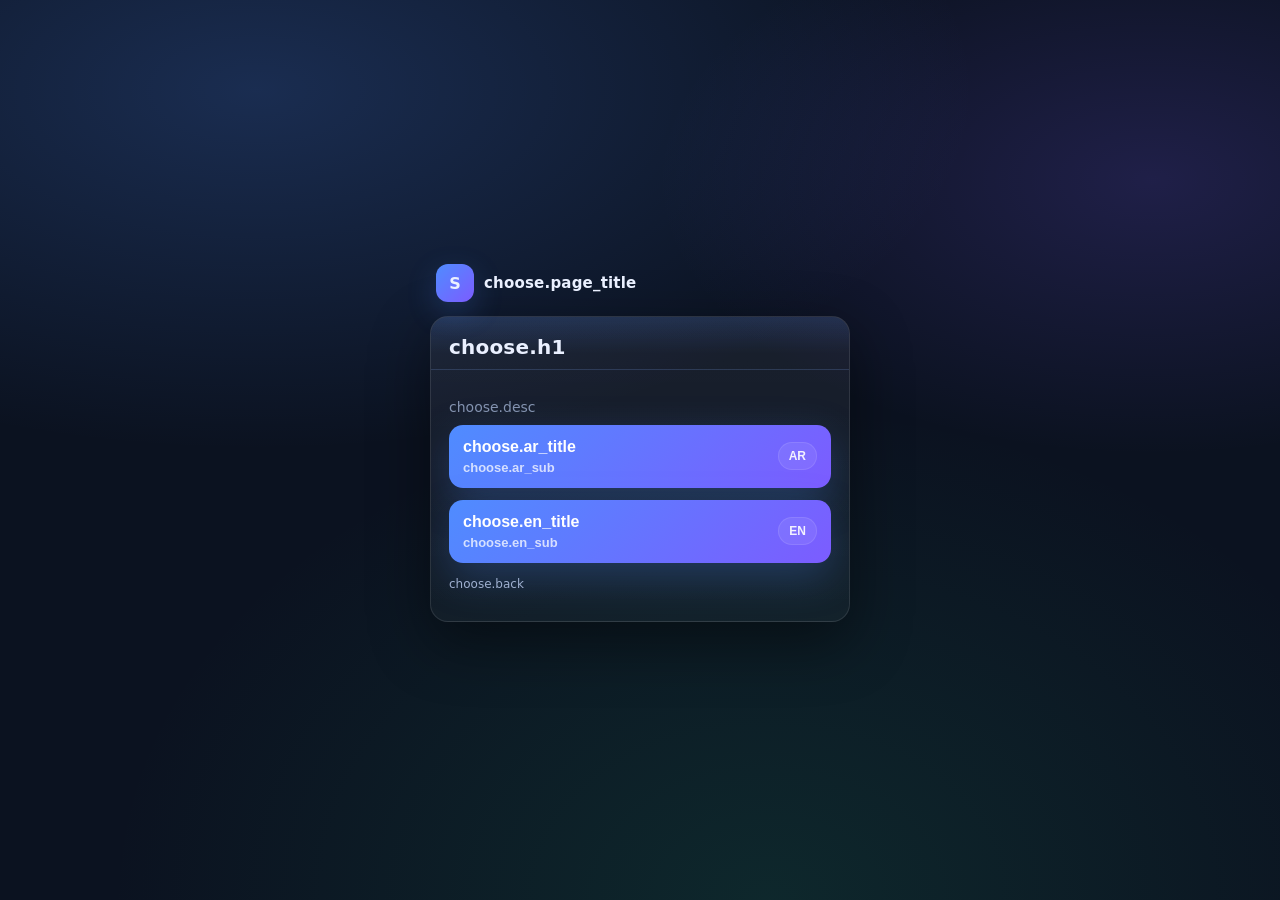
==== choose-language.html @ d87d94f9 "Add files via upload" ====
<!doctype html>
<html lang="ar" dir="rtl">
<head>
  <meta charset="utf-8" />
  <meta name="viewport" content="width=device-width, initial-scale=1, viewport-fit=cover" />
  <meta name="theme-color" content="#0b1220" />
  <title data-i18n="choose.page_title"></title>
  <link rel="stylesheet" href="assets/styles.css" />
  <style>
    .langGrid{display:grid;grid-template-columns:1fr;gap:12px;margin-top:6px;}
    .langBtn{display:flex;align-items:center;justify-content:space-between;gap:12px;width:100%;}
    .langBtn .meta{display:flex;flex-direction:column;gap:4px;text-align:start;}
    .langBtn .meta strong{font-size:16px;}
    .langBtn .meta span{opacity:.75;font-size:13px;}
    .pill{font-size:12px;padding:6px 10px;border-radius:999px;background:rgba(255,255,255,.08);border:1px solid rgba(255,255,255,.10);color:rgba(255,255,255,.9);}
    .langBtn.active{outline:2px solid rgba(120,140,255,.45);box-shadow:0 0 0 6px rgba(120,140,255,.12);}
    .sub{margin-top:10px;opacity:.8;font-size:14px;line-height:1.6;}
  </style>
</head>
<body>
  <main class="container">
    <div class="shell">
      <div class="brand">
        <a class="logo" href="login.html">
          <div class="badge">S</div>
          <div class="title">
            <strong data-i18n="choose.page_title"></strong>
          </div>
        </a>
      </div>

      <section class="card">
        <div class="head">
          <h1 class="h1" data-i18n="choose.h1"></h1>
        </div>

        <div class="body">
          <p class="sub" data-i18n="choose.desc"></p>

          <div class="langGrid">
            <button id="btnAr" class="btn langBtn" type="button">
              <div class="meta">
                <strong data-i18n="choose.ar_title"></strong>
                <span data-i18n="choose.ar_sub"></span>
              </div>
              <span class="pill">AR</span>
            </button>

            <button id="btnEn" class="btn langBtn" type="button">
              <div class="meta">
                <strong data-i18n="choose.en_title"></strong>
                <span data-i18n="choose.en_sub"></span>
              </div>
              <span class="pill">EN</span>
            </button>
          </div>

          <div id="msg" class="alert" hidden></div>

          <div class="field" style="margin-top:14px">
            <div class="row">
              <a class="mini" id="backLink" href="login.html" data-i18n="choose.back"></a>
              <div class="grow"></div>
            </div>
          </div>
        </div>
      </section>
    </div>
  </main>

  <script type="module" src="assets/i18n.js"></script>
  <script type="module" src="assets/choose-language.js"></script>
</body>
</html>
---- assets/styles.css ----
:root{
  --bg:#0b1220;
  --card:#0f1b33;
  --text:#eaf0ff;
  --muted:#9fb0d0;
  --brand:#4f8cff;
  --brand2:#7c5cff;
  --danger:#ff4d6d;
  --ok:#23c483;
  --border:rgba(255,255,255,.10);
  --shadow: 0 20px 60px rgba(0,0,0,.45);
  --radius:18px;
}

*{box-sizing:border-box}
html,body{height:100%}
body{
  margin:0;
  font-family: ui-sans-serif, system-ui, -apple-system, Segoe UI, Roboto, "Helvetica Neue", Arial, "Noto Sans";
  color:var(--text);
  background:
    radial-gradient(1200px 600px at 20% 10%, rgba(79,140,255,.22), transparent 60%),
    radial-gradient(900px 500px at 90% 20%, rgba(124,92,255,.18), transparent 55%),
    radial-gradient(1200px 900px at 60% 100%, rgba(35,196,131,.12), transparent 55%),
    var(--bg);
}

.container{
  min-height:100%;
  display:flex;
  align-items:center;
  justify-content:center;
  padding:20px 14px 34px;
}

.shell{width:min(420px, 100%)}

.brand{
  display:flex;
  align-items:center;
  justify-content:space-between;
  margin: 0 6px 14px;
}
.brand .logo{
  display:flex;
  gap:10px;
  align-items:center;
  text-decoration:none;
  color:inherit;
}
.badge{
  width:38px;height:38px;border-radius:12px;
  background: linear-gradient(135deg, var(--brand), var(--brand2));
  box-shadow: 0 10px 30px rgba(79,140,255,.22);
  display:grid;place-items:center;
  font-weight:800;
}
.brand .title{display:flex;flex-direction:column;line-height:1.1}
.brand .title strong{font-size:15px;letter-spacing:.2px}
.brand .title span{font-size:12px;color:var(--muted)}
.chip{
  font-size:12px;color:var(--muted);
  padding:8px 10px;border:1px solid var(--border);border-radius:999px;
  background: rgba(255,255,255,.04);
}

.card{
  background: linear-gradient(180deg, rgba(255,255,255,.06), rgba(255,255,255,.03));
  border:1px solid var(--border);
  border-radius: var(--radius);
  box-shadow: var(--shadow);
  overflow:hidden;
}
.card .head{
  padding:18px 18px 10px;
  background: linear-gradient(180deg, rgba(79,140,255,.14), transparent 70%);
  border-bottom:1px solid rgba(255,255,255,.06);
}
.h1{margin:0;font-size:20px;letter-spacing:.2px}
.sub{margin:8px 0 0;color:var(--muted);font-size:13px;line-height:1.5}

.card .body{padding:16px 18px 18px}
.field{margin:12px 0}
.label{
  display:flex;justify-content:space-between;align-items:center;
  font-size:12px;color:var(--muted);margin-bottom:8px;
}
.input, select{
  width:100%;
  padding:14px 14px;
  border-radius:14px;
  border:1px solid rgba(255,255,255,.10);
  background: rgba(8,16,32,.55);
  color:var(--text);
  outline:none;
  font-size:15px;
}
.input:focus, select:focus{
  border-color: rgba(79,140,255,.55);
  box-shadow: 0 0 0 4px rgba(79,140,255,.18);
}
.hint{margin-top:8px;color:var(--muted);font-size:12px;line-height:1.5}

.row{display:flex; gap:10px; align-items:center}
.row .grow{flex:1}

.btn{
  width:100%;
  border:0;border-radius:14px;
  padding:13px 14px;
  background: linear-gradient(135deg, var(--brand), var(--brand2));
  color:white;font-weight:700;font-size:15px;
  cursor:pointer;
  box-shadow: 0 14px 40px rgba(79,140,255,.25);
}
.btn.secondary{
  background: rgba(255,255,255,.06);
  box-shadow:none;
  border:1px solid rgba(255,255,255,.10);
  font-weight:600;
}
.btn:active{transform: scale(.99)}
.btn[disabled]{filter: grayscale(.5) brightness(.8); cursor:not-allowed}

.alert{
  margin:12px 0 0;
  padding:12px 12px;
  border-radius:14px;
  border:1px solid rgba(255,255,255,.10);
  background: rgba(255,255,255,.04);
  font-size:13px;
  line-height:1.45;
  white-space:pre-line;
}
.alert.ok{border-color: rgba(35,196,131,.35); background: rgba(35,196,131,.10)}
.alert.err{border-color: rgba(255,77,109,.35); background: rgba(255,77,109,.10)}

.mini{font-size:12px;color:var(--muted);text-decoration:none}
.mini:hover{color:var(--text)}
.footer{margin: 14px 6px 0;color: var(--muted);font-size: 12px;line-height:1.5;text-align:center}
.pill{
  display:inline-flex;gap:8px;align-items:center;
  padding:8px 10px;border-radius:999px;
  border:1px solid rgba(255,255,255,.10);
  background: rgba(255,255,255,.03);
}
.code{
  font-variant-numeric: tabular-nums;
  letter-spacing:.25em;
  font-weight:800;
}
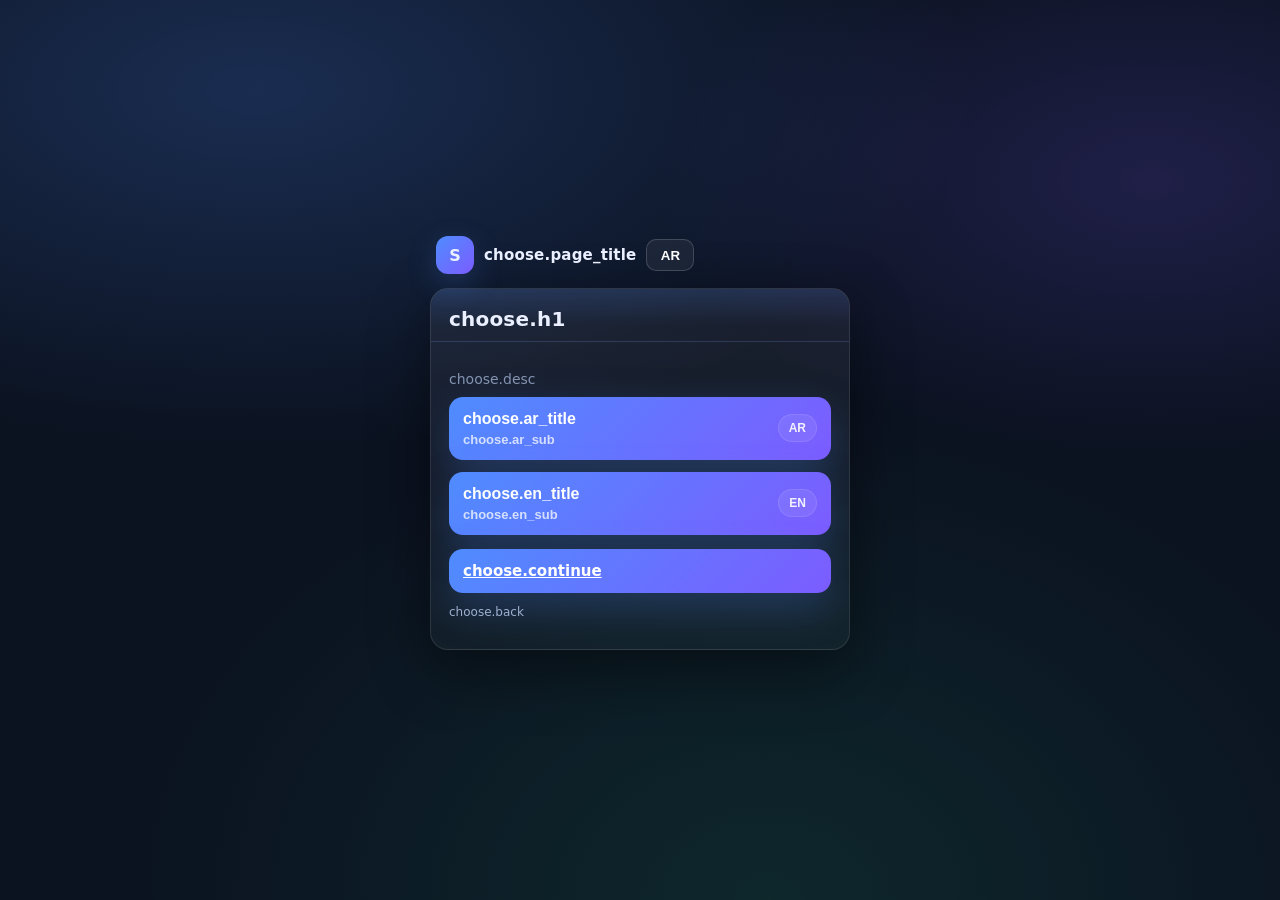
==== commit c0e0084a: "Add files via upload" ====
--- a/choose-language.html
+++ b/choose-language.html
@@ -15,18 +15,25 @@
     .pill{font-size:12px;padding:6px 10px;border-radius:999px;background:rgba(255,255,255,.08);border:1px solid rgba(255,255,255,.10);color:rgba(255,255,255,.9);}
     .langBtn.active{outline:2px solid rgba(120,140,255,.45);box-shadow:0 0 0 6px rgba(120,140,255,.12);}
     .sub{margin-top:10px;opacity:.8;font-size:14px;line-height:1.6;}
+    .topRow{display:flex;align-items:center;justify-content:space-between;gap:10px;}
+    .langToggle{min-width:48px;height:32px;border-radius:10px;border:1px solid rgba(255,255,255,.16);background:rgba(255,255,255,.06);color:#fff;font-weight:700;}
+    .actions{display:flex;gap:10px;align-items:center;margin-top:14px;}
+    .actions .btn{flex:1;}
   </style>
 </head>
 <body>
   <main class="container">
     <div class="shell">
       <div class="brand">
-        <a class="logo" href="login.html">
-          <div class="badge">S</div>
-          <div class="title">
-            <strong data-i18n="choose.page_title"></strong>
-          </div>
-        </a>
+        <div class="topRow">
+          <a class="logo" href="login.html">
+            <div class="badge">S</div>
+            <div class="title">
+              <strong data-i18n="choose.page_title"></strong>
+            </div>
+          </a>
+          <button id="langToggle" class="langToggle" type="button">AR</button>
+        </div>
       </div>
 
       <section class="card">
@@ -55,9 +62,11 @@
             </button>
           </div>
 
-          <div id="msg" class="alert" hidden></div>
+          <div class="actions">
+            <a id="continueLink" class="btn primary" href="login.html" data-i18n="choose.continue"></a>
+          </div>
 
-          <div class="field" style="margin-top:14px">
+          <div class="field" style="margin-top:12px">
             <div class="row">
               <a class="mini" id="backLink" href="login.html" data-i18n="choose.back"></a>
               <div class="grow"></div>
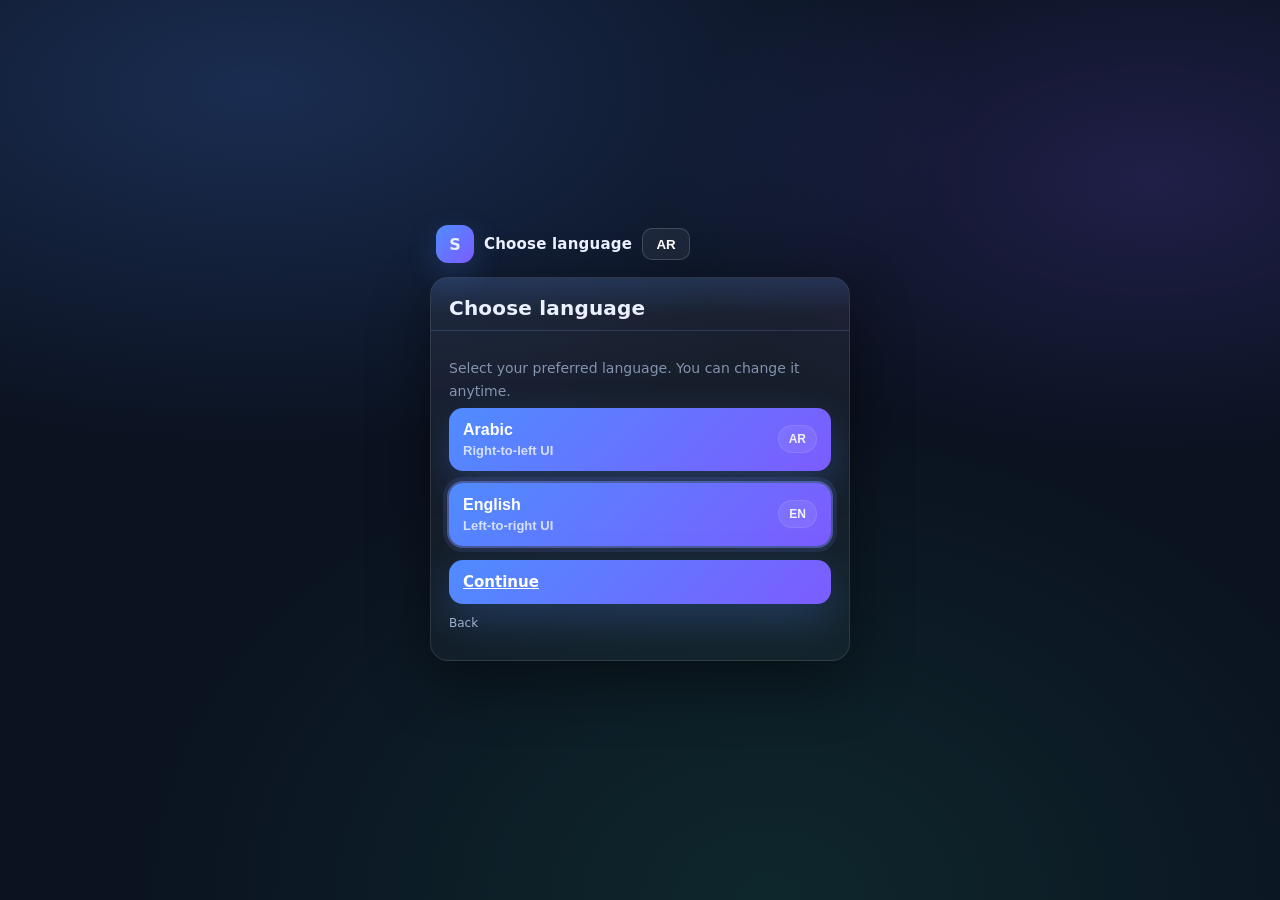
==== commit 7680631d: "Add files via upload" ====
--- a/choose-language.html
+++ b/choose-language.html
@@ -76,8 +76,6 @@
       </section>
     </div>
   </main>
-
-  <script type="module" src="assets/i18n.js"></script>
   <script type="module" src="assets/choose-language.js"></script>
 </body>
 </html>
